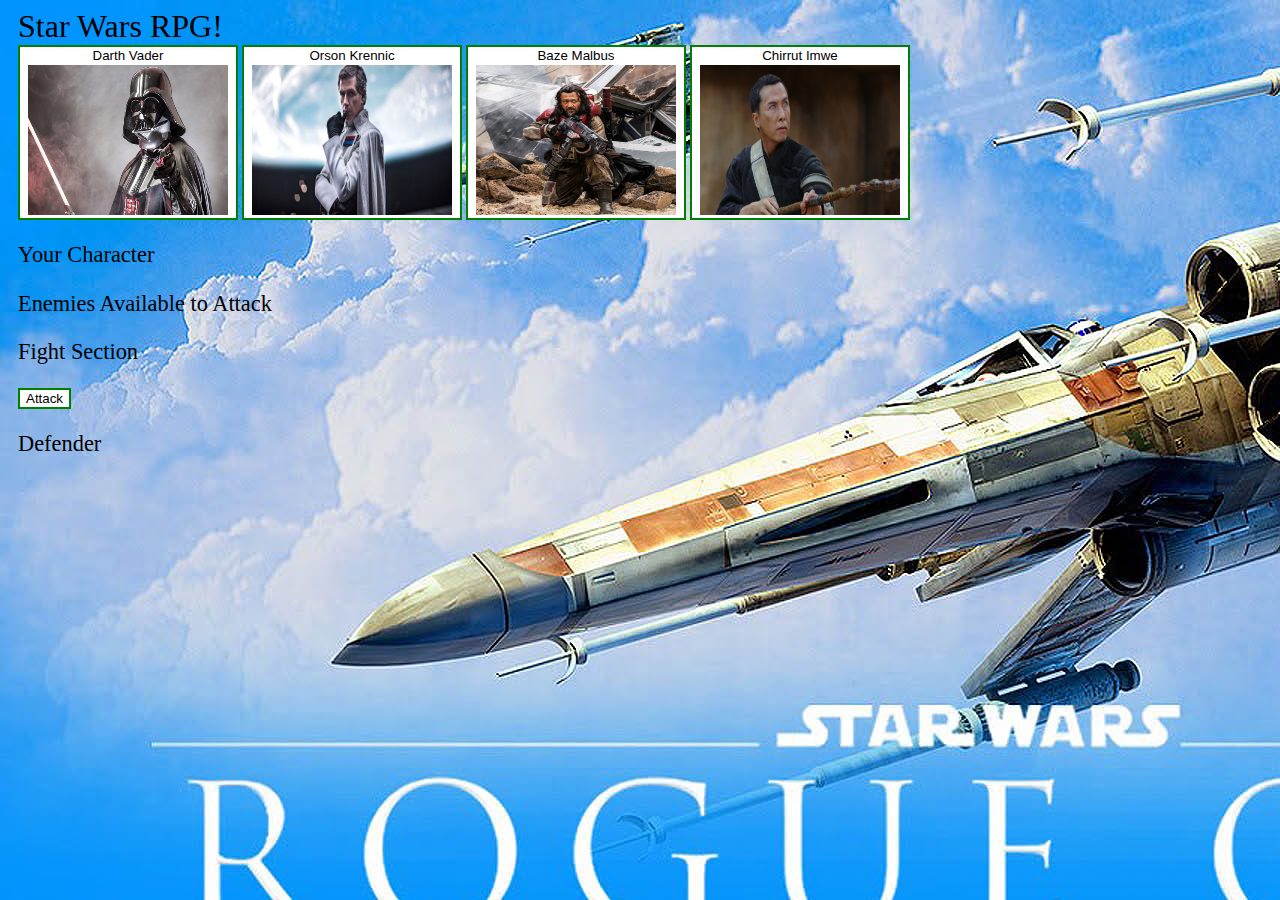
==== Star-Wars-Game/index.html @ 86ab2352 "upload with StarWars game" ====
<!DOCTYPE html>
<html lang="en">
<head>
    <meta charset="UTF-8">
    <title>Star Wars RPG Game</title>

	<link rel="stylesheet" type = "text/css" href = "css/style.css">    <!-- Added link to the jQuery Library -->
    <script src="https://code.jquery.com/jquery-3.1.1.js"></script>
    <script src="https://ajax.googleapis.com/ajax/libs/jquery/3.1.1/jquery.min.js"></script>
    <script type="text/javascript" src="https://code.jquery.com/jquery-2.2.0.min.js"></script>
    <script src = "javascript/game.js"></script>


    <!-- Added a link to Bootstrap-->
    <link rel="stylesheet" href="https://maxcdn.bootstrapcdn.com/bootstrap/3.3.6/css/bootstrap.min.css" integrity="sha384-1q8mTJOASx8j1Au+a5WDVnPi2lkFfwwEAa8hDDdjZlpLegxhjVME1fgjWPGmkzs7" crossorigin="anonymous">

</head>
<body>
<header> Star Wars RPG! <br></header>

	<div class = "readyToAttack"> <!-- used to define location of available cards -->
		<button><div class = "cards" id = "darthVader"><p class = "vaderName">Darth Vader</p><img src = "images/darth-vader.jpg"><p><span></span></p></div></button>
		<button><div class = "cards" id = "orsonKrennic"><p class = "krennicName">Orson Krennic</p><img src = "images/orson-krennic.jpg"><p><span></span></p></div></button>
		<button><div class = "cards" id = "bazeMalbus"><p class = "bazeName">Baze Malbus</p><img src = "images/baze1.jpeg"><p><span></span></p></div></button>
		<button><div class = "cards" id = "chirrutImwe"><p class = "chirrutName">Chirrut Imwe</p><img src = "images/Chirrut-Imwe.jpeg"><p><span></span></p></div></button>
	</div>
		<div class = "gamePlayArea"><p>Your Character</p>
			<div class = "chosenChar"></div> <!-- Placeholder for chosen character -->
			<p> Enemies Available to Attack</p>
				<div class = "enemiesToAttack"></div><!-- Red background with remaining 3 characters -->
			<p>Fight Section</p>
			<button class = "attackBtn"> Attack </button>
			<p>Defender</p>
				<div class = "currentEnemy"></div>
					<div class = "attackText"></div>
		</div>





</body>

</html>
---- Star-Wars-Game/css/style.css ----
header{
	font-size:200%;
}
.gamePlayArea p{
	font-size:140%;
}
body{
	background-image: url("../images/wallpaper.jpg");
	padding-left:10px;
}
.cards img{
	height:150px;
	width:200px;
	float:left;
	/*border:solid 2px green;*/
	margin:2px;
}
.cards p{
	margin:0 auto;
}
button{
	border:solid 2px green;
	position:relative;
	background-color:white;

}
.cards > img{
	/*text-align:center;
	position:relative;
	border:solid 2px green;*/
}
.cards p{
	/*position:absolute;
	text-align:center;*/
}
.onClick{
	background-color:red;
	color:blue;
}
.enemyCard{
	background-color:black;
	color:white;
}
.gamePlayArea{
	clear:both;
}
.attackText{
	font-size:140%;
}
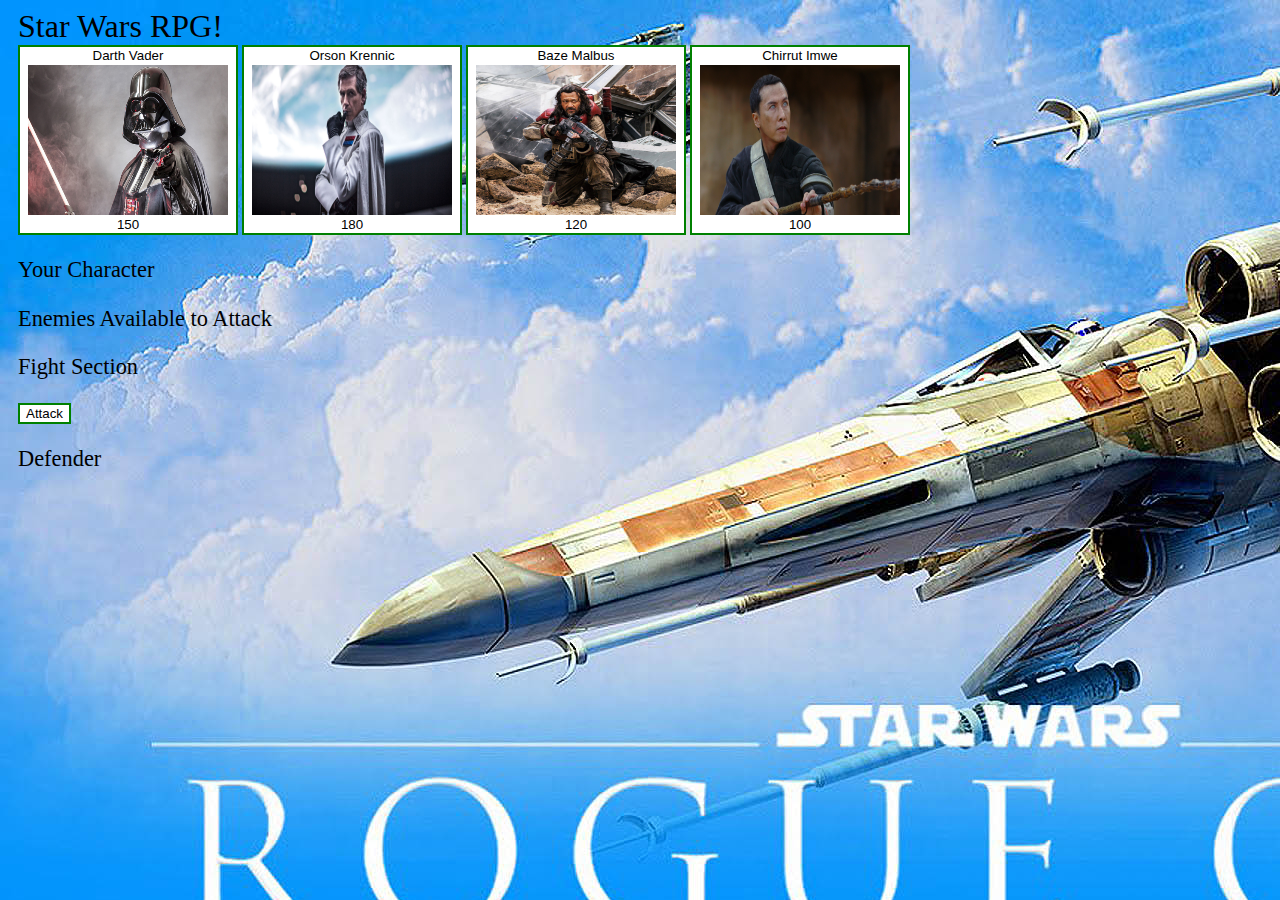
==== commit b5114896: "Finished Star Wars Game" ====
--- a/Star-Wars-Game/index.html
+++ b/Star-Wars-Game/index.html
@@ -19,10 +19,10 @@
 <header> Star Wars RPG! <br></header>
 
 	<div class = "readyToAttack"> <!-- used to define location of available cards -->
-		<button><div class = "cards" id = "darthVader"><p class = "vaderName">Darth Vader</p><img src = "images/darth-vader.jpg"><p><span></span></p></div></button>
-		<button><div class = "cards" id = "orsonKrennic"><p class = "krennicName">Orson Krennic</p><img src = "images/orson-krennic.jpg"><p><span></span></p></div></button>
-		<button><div class = "cards" id = "bazeMalbus"><p class = "bazeName">Baze Malbus</p><img src = "images/baze1.jpeg"><p><span></span></p></div></button>
-		<button><div class = "cards" id = "chirrutImwe"><p class = "chirrutName">Chirrut Imwe</p><img src = "images/Chirrut-Imwe.jpeg"><p><span></span></p></div></button>
+		<button id = "darthVader"><div class = "cards" id = "darthVader"><p class = "vaderName">Darth Vader</p><img src = "images/darth-vader.jpg"><p><span id = ""></span></p></div></button>
+		<button id = "orsonKrennic"><div class = "cards" id = "orsonKrennic"><p class = "krennicName">Orson Krennic</p><img src = "images/orson-krennic.jpg"><p><span></span></p></div></button>
+		<button id = "bazeMalbus"><div class = "cards" id = "bazeMalbus"><p class = "bazeName">Baze Malbus</p><img src = "images/baze1.jpeg"><p><span></span></p></div></button>
+		<button id = "chirrutImwe"><div class = "cards" id = "chirrutImwe"><p class = "chirrutName">Chirrut Imwe</p><img src = "images/Chirrut-Imwe.jpeg"><p><span></span></p></div></button>
 	</div>
 		<div class = "gamePlayArea"><p>Your Character</p>
 			<div class = "chosenChar"></div> <!-- Placeholder for chosen character -->
@@ -31,8 +31,14 @@
 			<p>Fight Section</p>
 			<button class = "attackBtn"> Attack </button>
 			<p>Defender</p>
-				<div class = "currentEnemy"></div>
-					<div class = "attackText"></div>
+				<div class = "currentEnemy1"></div>
+				<div class = "currentEnemy2"></div>
+				<div class = "currentEnemy3"></div>
+					<div class = "gameText">
+						<div class = "attack"></div>
+						<div class = "counterAttack"></div>
+						<button id = "restartBtn">Restart</button>
+					</div>
 		</div>
 
 
--- a/Star-Wars-Game/css/style.css
+++ b/Star-Wars-Game/css/style.css
@@ -44,6 +44,6 @@
 .gamePlayArea{
 	clear:both;
 }
-.attackText{
+.gameText{
 	font-size:140%;
 }